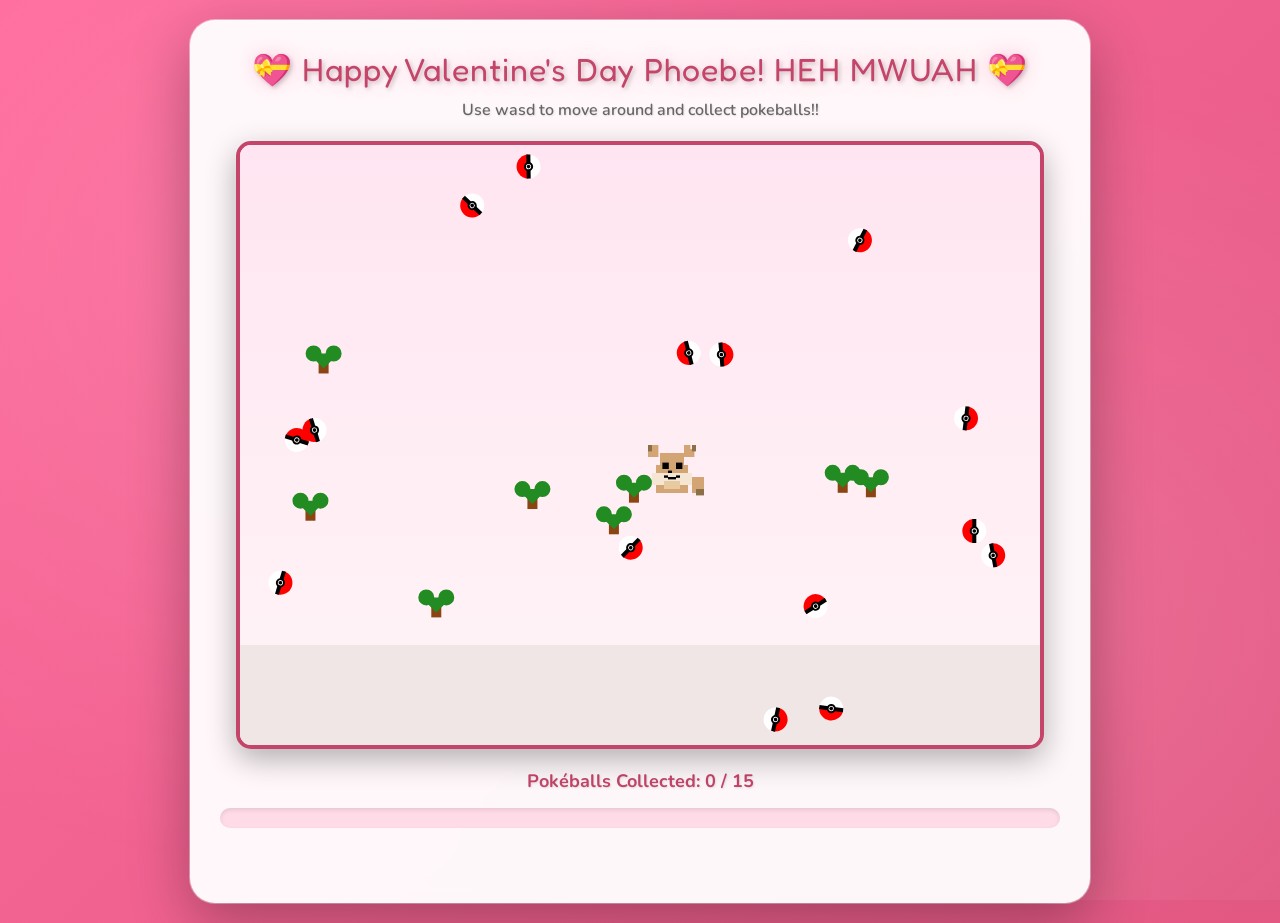
==== index.html @ c82a194d "yup copying code from other folder" ====
<!DOCTYPE html>
<html lang="en">
<head>
    <meta charset="UTF-8">
    <meta name="viewport" content="width=device-width, initial-scale=1.0">
    <title>💝 Happy Valentine's Day Phoebe!  💝</title>
    <link rel="preconnect" href="https://fonts.googleapis.com">
    <link rel="preconnect" href="https://fonts.gstatic.com" crossorigin>
    <link href="https://fonts.googleapis.com/css2?family=Fredoka+One&family=Nunito:wght@400;600;700&display=swap" rel="stylesheet">
    <link rel="stylesheet" href="vday.css">
</head>
<body>
    
    <div id="gameScreen" class="screen active">
        <div class="container">
            <div class="title">💝 Happy Valentine's Day Phoebe! HEH MWUAH 💝</div>
            <div class="instructions">Use wasd to move around and collect pokeballs!!</div>
            <canvas id="gameCanvas"></canvas>
            <div class="stats">
                <div>Pokéballs Collected: <span id="pokeballsCount">0</span> / <span id="totalPokeballs">15</span></div>
                <div class="progress-bar-container">
                    <div class="progress-bar" id="progressBar" style="width: 0%"></div>
                </div>
                <div class="message" id="message"></div>
            </div>
        </div>
    </div>

    <div id="questionScreen" class="screen">
        <div class="container question-container">
            <div class="question-title">will you be my valentine?</div>
            <div class="eevee-container">
                <canvas id="questionCanvas"></canvas>
            </div>
            <div class="button-container">
                <button id="yesButton" class="valentine-button yes-button">YES!!!</button>
                <button id="noButton" class="valentine-button no-button">No</button>
            </div>
        </div>
    </div>

    
    <div id="galleryScreen" class="screen">
        <div class="container gallery-container">
            <div class="gallery-title">💝 Our Memories Together 💝</div>
            <div id="photoGallery" class="photo-gallery">
                <!-- Photos will be added here  -->
                <div class="photo-placeholder">
                    <p>Add your photos here!</p>
                    <p class="photo-instructions">Place your images in a folder named "photos" and name them: photo1.jpg, photo2.jpg, etc.</p>
                </div>
            </div>
            <button id="backButton" class="valentine-button">Back to Game</button>
        </div>
    </div>

   
    <div id="sadScreen" class="screen">
        <div class="container sad-container">
            <div class="sad-title">Eevee is sad... /:</div>
            <div class="eevee-container">
                <canvas id="sadCanvas"></canvas>
            </div>
            <div class="sad-message">Maybe next time? </div>
            <button id="tryAgainButton" class="valentine-button">Try Again?</button>
        </div>
    </div>

    <script src="vday.js"></script>
</body>
</html>
---- vday.css ----
* {
    margin: 0;
    padding: 0;
    box-sizing: border-box;
}

body {
    font-family: 'Nunito', sans-serif;
    background: linear-gradient(135deg, #ff6b9d 0%, #c44569 50%, #ff8fab 100%);
    background-size: 400% 400%;
    animation: gradientShift 15s ease infinite;
    display: flex;
    justify-content: center;
    align-items: center;
    min-height: 100vh;
    padding: 20px;
    position: relative;
    overflow: hidden;
}

@keyframes gradientShift {
    0% { background-position: 0% 50%; }
    50% { background-position: 100% 50%; }
    100% { background-position: 0% 50%; }
}

/* Floating hearts background */
body::before {
    content: '';
    position: fixed;
    top: 0;
    left: 0;
    width: 100%;
    height: 100%;
    background-image: 
        radial-gradient(circle at 20% 30%, rgba(255, 255, 255, 0.1) 0%, transparent 50%),
        radial-gradient(circle at 80% 70%, rgba(255, 255, 255, 0.1) 0%, transparent 50%),
        radial-gradient(circle at 50% 50%, rgba(255, 255, 255, 0.05) 0%, transparent 50%);
    animation: float 20s ease-in-out infinite;
    pointer-events: none;
    z-index: 0;
}

@keyframes float {
    0%, 100% { transform: translateY(0px) rotate(0deg); }
    50% { transform: translateY(-20px) rotate(5deg); }
}

.screen {
    display: none;
    width: 100%;
    opacity: 0;
    transform: scale(0.9);
    transition: opacity 0.5s ease, transform 0.5s ease;
    position: relative;
    z-index: 1;
}

.screen.active {
    display: flex;
    justify-content: center;
    align-items: center;
    opacity: 1;
    transform: scale(1);
    animation: screenEnter 0.6s ease-out;
}

@keyframes screenEnter {
    0% {
        opacity: 0;
        transform: scale(0.95) translateY(20px);
    }
    100% {
        opacity: 1;
        transform: scale(1) translateY(0);
    }
}

.container {
    text-align: center;
    background: rgba(255, 255, 255, 0.95);
    padding: 30px;
    border-radius: 25px;
    box-shadow: 
        0 20px 60px rgba(0, 0, 0, 0.3),
        0 0 0 1px rgba(255, 255, 255, 0.5),
        inset 0 1px 0 rgba(255, 255, 255, 0.6);
    max-width: 900px;
    width: 100%;
    position: relative;
    backdrop-filter: blur(10px);
    animation: containerPulse 3s ease-in-out infinite;
    transition: transform 0.3s ease, box-shadow 0.3s ease;
}

.container:hover {
    transform: translateY(-5px);
    box-shadow: 
        0 25px 70px rgba(0, 0, 0, 0.4),
        0 0 0 1px rgba(255, 255, 255, 0.6),
        inset 0 1px 0 rgba(255, 255, 255, 0.7);
}

@keyframes containerPulse {
    0%, 100% { box-shadow: 0 20px 60px rgba(0, 0, 0, 0.3), 0 0 0 1px rgba(255, 255, 255, 0.5), inset 0 1px 0 rgba(255, 255, 255, 0.6); }
    50% { box-shadow: 0 25px 70px rgba(255, 107, 157, 0.4), 0 0 0 1px rgba(255, 255, 255, 0.6), inset 0 1px 0 rgba(255, 255, 255, 0.7); }
}

.title {
    font-family: 'Fredoka One', cursive;
    font-size: 32px;
    color: #c44569;
    margin-bottom: 10px;
    text-shadow: 
        2px 2px 4px rgba(0, 0, 0, 0.2),
        0 0 20px rgba(255, 107, 157, 0.3);
    font-weight: normal;
    letter-spacing: 1px;
    animation: titleGlow 2s ease-in-out infinite alternate;
    position: relative;
    display: inline-block;
}

@keyframes titleGlow {
    0% { text-shadow: 2px 2px 4px rgba(0, 0, 0, 0.2), 0 0 20px rgba(255, 107, 157, 0.3); }
    100% { text-shadow: 2px 2px 4px rgba(0, 0, 0, 0.2), 0 0 30px rgba(255, 107, 157, 0.6); }
}

.instructions {
    font-size: 16px;
    color: #666;
    margin-bottom: 20px;
    font-weight: 600;
    text-shadow: 1px 1px 2px rgba(0, 0, 0, 0.1);
    transition: all 0.3s ease;
    cursor: default;
}

.instructions:hover {
    color: #c44569;
    transform: scale(1.05);
}

#gameCanvas, #questionCanvas, #sadCanvas {
    border: 4px solid #c44569;
    border-radius: 15px;
    background: #fff5f7;
    display: block;
    margin: 0 auto;
    box-shadow: 
        0 10px 30px rgba(0, 0, 0, 0.3),
        0 0 0 2px rgba(255, 255, 255, 0.5),
        inset 0 0 20px rgba(255, 107, 157, 0.1);
    image-rendering: pixelated;
    image-rendering: crisp-edges;
    transition: transform 0.3s ease, box-shadow 0.3s ease;
    position: relative;
}

#gameCanvas:hover, #questionCanvas:hover, #sadCanvas:hover {
    transform: scale(1.02);
    box-shadow: 
        0 15px 40px rgba(0, 0, 0, 0.4),
        0 0 0 2px rgba(255, 255, 255, 0.6),
        inset 0 0 30px rgba(255, 107, 157, 0.2);
}

#questionCanvas, #sadCanvas {
    width: 200px;
    height: 200px;
}

.stats {
    margin-top: 20px;
    font-size: 18px;
    color: #c44569;
    font-weight: bold;
    text-shadow: 1px 1px 2px rgba(0, 0, 0, 0.1);
    animation: statsGlow 3s ease-in-out infinite;
}

@keyframes statsGlow {
    0%, 100% { text-shadow: 1px 1px 2px rgba(0, 0, 0, 0.1); }
    50% { text-shadow: 1px 1px 2px rgba(0, 0, 0, 0.1), 0 0 15px rgba(255, 107, 157, 0.4); }
}

.progress-bar-container {
    width: 100%;
    height: 20px;
    background: rgba(255, 107, 157, 0.2);
    border-radius: 10px;
    margin: 15px 0;
    overflow: hidden;
    box-shadow: inset 0 2px 4px rgba(0, 0, 0, 0.1);
}

.progress-bar {
    height: 100%;
    background: linear-gradient(90deg, #ff6b9d, #ff8fab, #ff6b9d);
    background-size: 200% 100%;
    border-radius: 10px;
    transition: width 0.5s ease;
    animation: progressShine 2s linear infinite;
    box-shadow: 0 0 10px rgba(255, 107, 157, 0.5);
}

@keyframes progressShine {
    0% { background-position: 0% 50%; }
    100% { background-position: 200% 50%; }
}

.message {
    margin-top: 15px;
    font-size: 18px;
    color: #ff6b9d;
    min-height: 30px;
    font-style: italic;
    font-weight: 600;
    text-shadow: 1px 1px 3px rgba(0, 0, 0, 0.1);
    animation: messagePop 0.5s ease-out;
}

@keyframes messagePop {
    0% {
        transform: scale(0.8);
        opacity: 0;
    }
    50% {
        transform: scale(1.1);
    }
    100% {
        transform: scale(1);
        opacity: 1;
    }
}

/* Question Screen */
.question-container {
    max-width: 600px;
}

.question-title {
    font-family: 'Fredoka One', cursive;
    font-size: 42px;
    color: #c44569;
    margin-bottom: 30px;
    text-shadow: 
        2px 2px 4px rgba(0, 0, 0, 0.2),
        0 0 25px rgba(255, 107, 157, 0.4);
    font-weight: normal;
    letter-spacing: 1px;
    animation: questionPulse 2s ease-in-out infinite;
    position: relative;
}

@keyframes questionPulse {
    0%, 100% {
        transform: scale(1);
        text-shadow: 2px 2px 4px rgba(0, 0, 0, 0.2), 0 0 25px rgba(255, 107, 157, 0.4);
    }
    50% {
        transform: scale(1.05);
        text-shadow: 2px 2px 4px rgba(0, 0, 0, 0.2), 0 0 35px rgba(255, 107, 157, 0.6);
    }
}

.pikachu-container, .eevee-container {
    margin: 30px 0;
    animation: bounce 2s ease-in-out infinite;
}

@keyframes bounce {
    0%, 100% { transform: translateY(0); }
    50% { transform: translateY(-10px); }
}

.button-container {
    display: flex;
    gap: 20px;
    justify-content: center;
    margin-top: 30px;
}

.valentine-button {
    font-family: 'Fredoka One', cursive;
    font-size: 24px;
    padding: 15px 40px;
    border: none;
    border-radius: 20px;
    cursor: pointer;
    font-weight: normal;
    letter-spacing: 1px;
    transition: all 0.3s cubic-bezier(0.68, -0.55, 0.265, 1.55);
    box-shadow: 
        0 8px 20px rgba(0, 0, 0, 0.2),
        0 0 0 2px rgba(255, 255, 255, 0.3);
    position: relative;
    overflow: hidden;
}

.valentine-button::before {
    content: '';
    position: absolute;
    top: 50%;
    left: 50%;
    width: 0;
    height: 0;
    border-radius: 50%;
    background: rgba(255, 255, 255, 0.3);
    transform: translate(-50%, -50%);
    transition: width 0.6s, height 0.6s;
}

.valentine-button:hover::before {
    width: 300px;
    height: 300px;
}

.valentine-button:active {
    transform: scale(0.95);
}

.yes-button {
    background: linear-gradient(135deg, #ff6b9d, #ff8fab, #ff6b9d);
    background-size: 200% 200%;
    color: white;
    animation: buttonGradient 3s ease infinite;
    text-shadow: 1px 1px 2px rgba(0, 0, 0, 0.2);
}

@keyframes buttonGradient {
    0%, 100% { background-position: 0% 50%; }
    50% { background-position: 100% 50%; }
}

.yes-button:hover {
    transform: scale(1.15) translateY(-3px);
    box-shadow: 
        0 12px 30px rgba(255, 107, 157, 0.5),
        0 0 0 3px rgba(255, 255, 255, 0.4),
        0 0 30px rgba(255, 107, 157, 0.6);
}

.no-button {
    background: linear-gradient(135deg, #ccc, #999, #ccc);
    background-size: 200% 200%;
    color: white;
    animation: buttonGradient 3s ease infinite;
}

.no-button:hover {
    transform: scale(1.1) translateY(-2px);
    box-shadow: 
        0 10px 25px rgba(0, 0, 0, 0.3),
        0 0 0 3px rgba(255, 255, 255, 0.3);
}

/* Gallery Screen */
.gallery-container {
    max-width: 1000px;
}

.gallery-title {
    font-family: 'Fredoka One', cursive;
    font-size: 36px;
    color: #c44569;
    margin-bottom: 30px;
    text-shadow: 2px 2px 4px rgba(0, 0, 0, 0.2);
    font-weight: normal;
    letter-spacing: 1px;
}

.photo-gallery {
    display: grid;
    grid-template-columns: repeat(auto-fit, minmax(250px, 1fr));
    gap: 20px;
    margin: 30px 0;
}

.photo-gallery img {
    width: 100%;
    height: 250px;
    object-fit: cover;
    border-radius: 15px;
    box-shadow: 
        0 8px 20px rgba(0, 0, 0, 0.2),
        0 0 0 2px rgba(255, 255, 255, 0.5);
    transition: all 0.4s cubic-bezier(0.68, -0.55, 0.265, 1.55);
    cursor: pointer;
    position: relative;
}

.photo-gallery img:hover {
    transform: scale(1.08) translateY(-5px) rotate(2deg);
    box-shadow: 
        0 15px 35px rgba(255, 107, 157, 0.4),
        0 0 0 3px rgba(255, 255, 255, 0.6),
        0 0 30px rgba(255, 107, 157, 0.3);
    z-index: 10;
}

.photo-placeholder {
    grid-column: 1 / -1;
    padding: 40px;
    background: linear-gradient(135deg, #f0f0f0, #e8e8e8);
    border-radius: 15px;
    color: #666;
    box-shadow: inset 0 2px 10px rgba(0, 0, 0, 0.1);
    border: 2px dashed #c44569;
    animation: placeholderPulse 3s ease-in-out infinite;
}

@keyframes placeholderPulse {
    0%, 100% { border-color: #c44569; }
    50% { border-color: #ff6b9d; }
}

.photo-instructions {
    font-size: 14px;
    margin-top: 10px;
    color: #999;
}

/* Sad Screen */
.sad-container {
    max-width: 600px;
}

.sad-title {
    font-family: 'Fredoka One', cursive;
    font-size: 36px;
    color: #c44569;
    margin-bottom: 20px;
    text-shadow: 2px 2px 4px rgba(0, 0, 0, 0.2);
    font-weight: normal;
    letter-spacing: 1px;
}

.sad-message {
    font-size: 24px;
    color: #666;
    margin: 20px 0;
    animation: sadPulse 2s ease-in-out infinite;
}

@keyframes sadPulse {
    0%, 100% { opacity: 0.8; }
    50% { opacity: 1; }
}
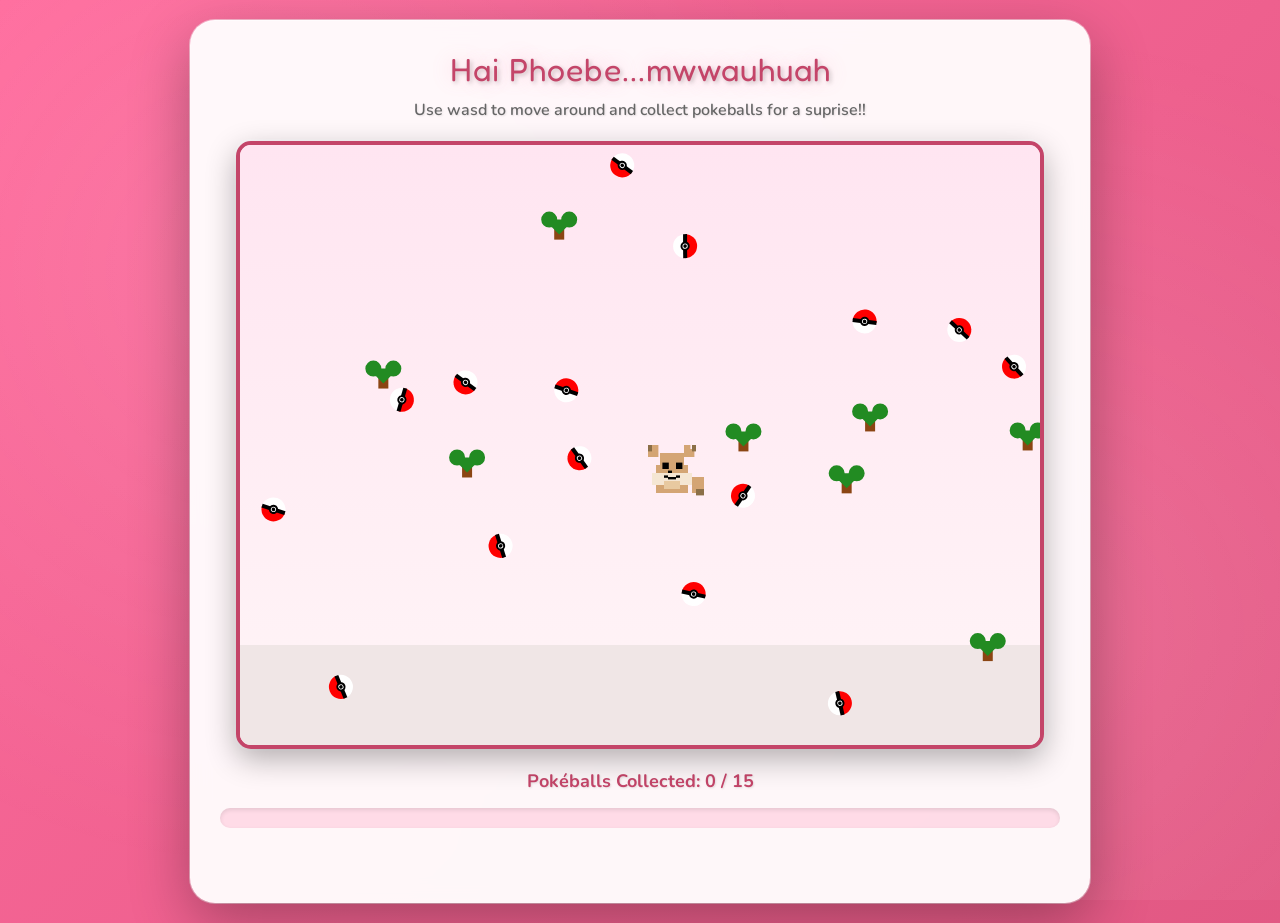
==== commit 92adc333: "Q2 yYYYA" ====
--- a/index.html
+++ b/index.html
@@ -3,7 +3,7 @@
 <head>
     <meta charset="UTF-8">
     <meta name="viewport" content="width=device-width, initial-scale=1.0">
-    <title>💝 Happy Valentine's Day Phoebe!  💝</title>
+    <title> Hai Phoebe...mwwauhuah  </title>
     <link rel="preconnect" href="https://fonts.googleapis.com">
     <link rel="preconnect" href="https://fonts.gstatic.com" crossorigin>
     <link href="https://fonts.googleapis.com/css2?family=Fredoka+One&family=Nunito:wght@400;600;700&display=swap" rel="stylesheet">
@@ -13,8 +13,8 @@
     
     <div id="gameScreen" class="screen active">
         <div class="container">
-            <div class="title">💝 Happy Valentine's Day Phoebe! HEH MWUAH 💝</div>
-            <div class="instructions">Use wasd to move around and collect pokeballs!!</div>
+            <div class="title"> Hai Phoebe...mwwauhuah</div>
+            <div class="instructions">Use wasd to move around and collect pokeballs for a suprise!!</div>
             <canvas id="gameCanvas"></canvas>
             <div class="stats">
                 <div>Pokéballs Collected: <span id="pokeballsCount">0</span> / <span id="totalPokeballs">15</span></div>
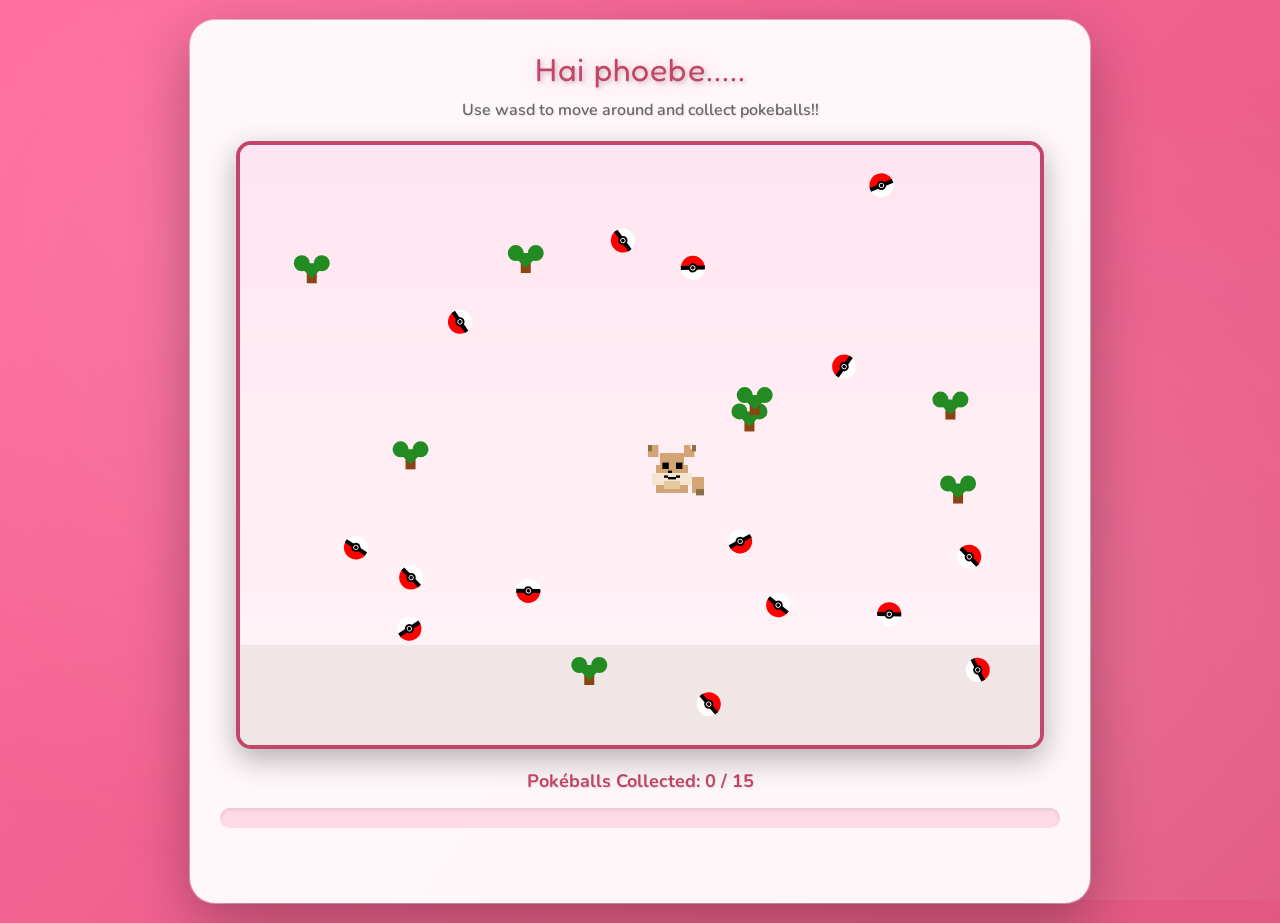
==== commit 7413383a: "Update index.html" ====
--- a/index.html
+++ b/index.html
@@ -3,7 +3,7 @@
 <head>
     <meta charset="UTF-8">
     <meta name="viewport" content="width=device-width, initial-scale=1.0">
-    <title> Hai Phoebe...mwwauhuah  </title>
+    <title>Hai phoebe...</title>
     <link rel="preconnect" href="https://fonts.googleapis.com">
     <link rel="preconnect" href="https://fonts.gstatic.com" crossorigin>
     <link href="https://fonts.googleapis.com/css2?family=Fredoka+One&family=Nunito:wght@400;600;700&display=swap" rel="stylesheet">
@@ -13,8 +13,8 @@
     
     <div id="gameScreen" class="screen active">
         <div class="container">
-            <div class="title"> Hai Phoebe...mwwauhuah</div>
-            <div class="instructions">Use wasd to move around and collect pokeballs for a suprise!!</div>
+            <div class="title"> Hai phoebe.....</div>
+            <div class="instructions">Use wasd to move around and collect pokeballs!!</div>
             <canvas id="gameCanvas"></canvas>
             <div class="stats">
                 <div>Pokéballs Collected: <span id="pokeballsCount">0</span> / <span id="totalPokeballs">15</span></div>
@@ -42,7 +42,7 @@
     
     <div id="galleryScreen" class="screen">
         <div class="container gallery-container">
-            <div class="gallery-title">💝 Our Memories Together 💝</div>
+            <div class="gallery-title">YAY SHE SAID YES GF!</div>
             <div id="photoGallery" class="photo-gallery">
                 <!-- Photos will be added here  -->
                 <div class="photo-placeholder">
@@ -61,11 +61,19 @@
             <div class="eevee-container">
                 <canvas id="sadCanvas"></canvas>
             </div>
-            <div class="sad-message">Maybe next time? </div>
+            <div class="sad-message"> eevees heart aches... </div>
             <button id="tryAgainButton" class="valentine-button">Try Again?</button>
         </div>
     </div>
 
+    <!-- Audio element for gallery music -->
+    <audio id="galleryMusic" loop preload="auto" crossorigin="anonymous">
+        <source src="music.mp3" type="audio/mpeg">
+        <source src="music.ogg" type="audio/ogg">
+        Your browser does not support the audio element.
+    </audio>
+
     <script src="vday.js"></script>
 </body>
 </html>
+
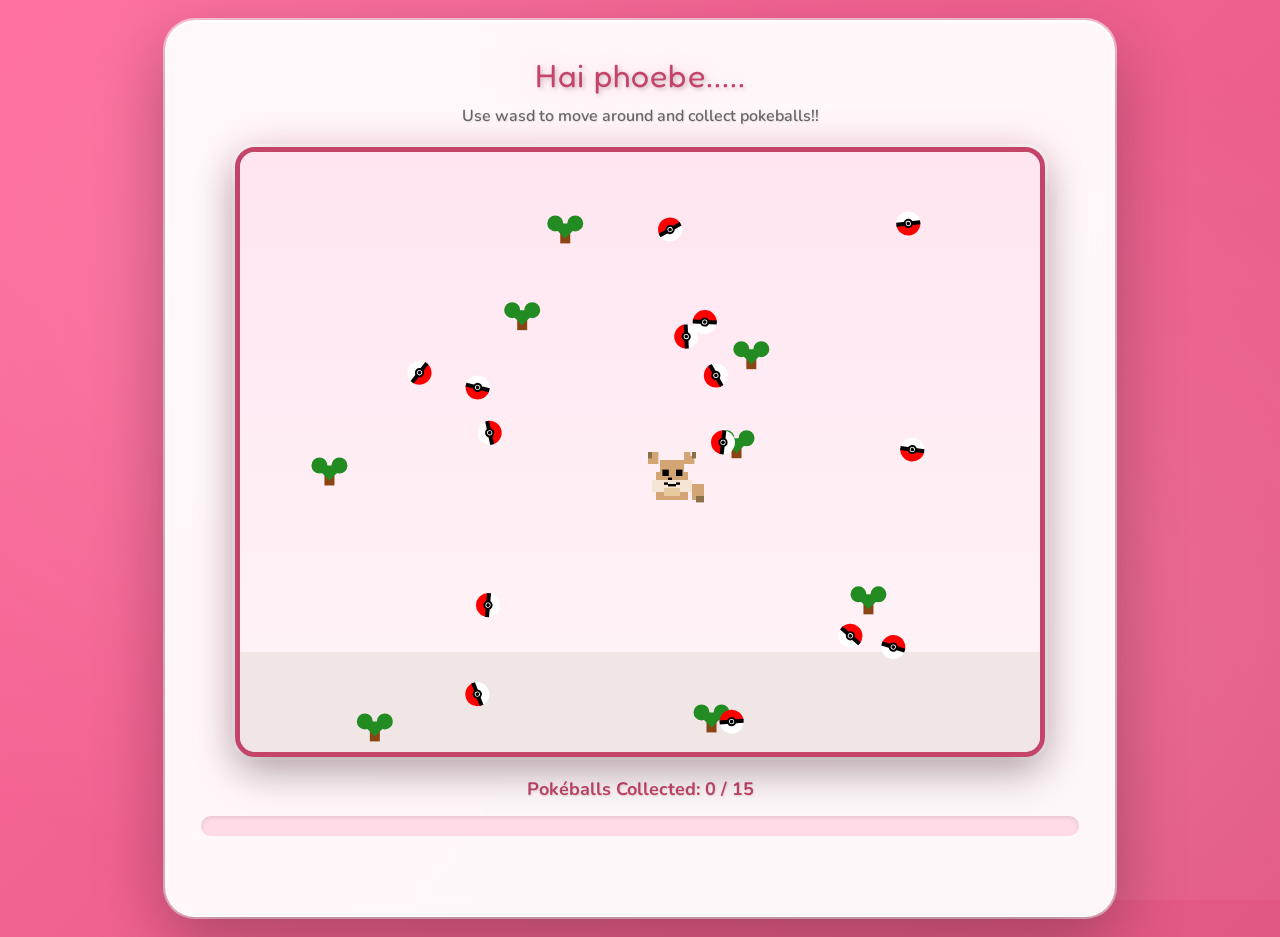
==== commit 39973f8b: "Add images to photo gallery in index.html" ====
--- a/index.html
+++ b/index.html
@@ -44,11 +44,17 @@
         <div class="container gallery-container">
             <div class="gallery-title">YAY SHE SAID YES GF!</div>
             <div id="photoGallery" class="photo-gallery">
-                <!-- Photos will be added here  -->
-                <div class="photo-placeholder">
-                    <p>Add your photos here!</p>
-                    <p class="photo-instructions">Place your images in a folder named "photos" and name them: photo1.jpg, photo2.jpg, etc.</p>
-                </div>
+                <img src="photos/Screenshot%202026-02-04%20220107.png" alt="Photo 1" class="gallery-photo">
+                <img src="photos/Screenshot%202026-02-04%20220440.png" alt="Photo 2" class="gallery-photo">
+                <img src="photos/Screenshot%202026-02-04%20220452.png" alt="Photo 3" class="gallery-photo">
+                <img src="photos/Screenshot%202026-02-04%20220500.png" alt="Photo 4" class="gallery-photo">
+                <img src="photos/Screenshot%202026-02-04%20220507.png" alt="Photo 5" class="gallery-photo">
+                <img src="photos/Screenshot%202026-02-04%20220513.png" alt="Photo 6" class="gallery-photo">
+                <img src="photos/Screenshot%202026-02-04%20220518.png" alt="Photo 7" class="gallery-photo">
+                <img src="photos/Screenshot%202026-02-04%20220524.png" alt="Photo 8" class="gallery-photo">
+                <img src="photos/Screenshot%202026-02-04%20220531.png" alt="Photo 9" class="gallery-photo">
+                <img src="photos/Screenshot%202026-02-04%20220537.png" alt="Photo 10" class="gallery-photo">
+                <img src="photos/Screenshot%202026-02-04%20220543.png" alt="Photo 11" class="gallery-photo">
             </div>
             <button id="backButton" class="valentine-button">Back to Game</button>
         </div>
--- a/vday.css
+++ b/vday.css
@@ -11,11 +11,12 @@
     animation: gradientShift 15s ease infinite;
     display: flex;
     justify-content: center;
-    align-items: center;
+    align-items: flex-start;
     min-height: 100vh;
     padding: 20px;
     position: relative;
-    overflow: hidden;
+    overflow-y: auto;
+    overflow-x: hidden;
 }
 
 @keyframes gradientShift {
@@ -65,6 +66,13 @@
     animation: screenEnter 0.6s ease-out;
 }
 
+/* Gallery screen allows scrolling */
+#galleryScreen.active {
+    align-items: flex-start;
+    min-height: 100vh;
+    padding: 20px 0;
+}
+
 @keyframes screenEnter {
     0% {
         opacity: 0;
@@ -79,18 +87,20 @@
 .container {
     text-align: center;
     background: rgba(255, 255, 255, 0.95);
-    padding: 30px;
-    border-radius: 25px;
-    box-shadow: 
-        0 20px 60px rgba(0, 0, 0, 0.3),
-        0 0 0 1px rgba(255, 255, 255, 0.5),
-        inset 0 1px 0 rgba(255, 255, 255, 0.6);
-    max-width: 900px;
-    width: 100%;
-    position: relative;
-    backdrop-filter: blur(10px);
+    padding: 35px;
+    border-radius: 30px;
+    box-shadow: 
+        0 25px 70px rgba(0, 0, 0, 0.3),
+        0 0 0 2px rgba(255, 255, 255, 0.6),
+        inset 0 2px 0 rgba(255, 255, 255, 0.7),
+        0 0 50px rgba(255, 107, 157, 0.2);
+    max-width: 950px;
+    width: 100%;
+    position: relative;
+    backdrop-filter: blur(15px);
     animation: containerPulse 3s ease-in-out infinite;
     transition: transform 0.3s ease, box-shadow 0.3s ease;
+    border: 1px solid rgba(255, 255, 255, 0.3);
 }
 
 .container:hover {
@@ -142,15 +152,16 @@
 }
 
 #gameCanvas, #questionCanvas, #sadCanvas {
-    border: 4px solid #c44569;
-    border-radius: 15px;
-    background: #fff5f7;
+    border: 5px solid #c44569;
+    border-radius: 20px;
+    background: linear-gradient(135deg, #fff5f7 0%, #ffe5f1 100%);
     display: block;
     margin: 0 auto;
     box-shadow: 
-        0 10px 30px rgba(0, 0, 0, 0.3),
-        0 0 0 2px rgba(255, 255, 255, 0.5),
-        inset 0 0 20px rgba(255, 107, 157, 0.1);
+        0 15px 40px rgba(0, 0, 0, 0.3),
+        0 0 0 3px rgba(255, 255, 255, 0.6),
+        inset 0 0 30px rgba(255, 107, 157, 0.15),
+        0 0 40px rgba(255, 107, 157, 0.2);
     image-rendering: pixelated;
     image-rendering: crisp-edges;
     transition: transform 0.3s ease, box-shadow 0.3s ease;
@@ -358,6 +369,8 @@
 /* Gallery Screen */
 .gallery-container {
     max-width: 1000px;
+    width: 100%;
+    margin: 0 auto;
 }
 
 .gallery-title {
@@ -372,31 +385,38 @@
 
 .photo-gallery {
     display: grid;
-    grid-template-columns: repeat(auto-fit, minmax(250px, 1fr));
-    gap: 20px;
-    margin: 30px 0;
+    grid-template-columns: repeat(auto-fill, minmax(300px, 1fr));
+    gap: 30px;
+    margin: 40px 0;
+    padding: 20px;
+    justify-items: center;
 }
 
 .photo-gallery img {
     width: 100%;
-    height: 250px;
+    max-width: 400px;
+    height: 350px;
     object-fit: cover;
-    border-radius: 15px;
-    box-shadow: 
-        0 8px 20px rgba(0, 0, 0, 0.2),
-        0 0 0 2px rgba(255, 255, 255, 0.5);
-    transition: all 0.4s cubic-bezier(0.68, -0.55, 0.265, 1.55);
+    border-radius: 20px;
+    box-shadow: 
+        0 10px 30px rgba(0, 0, 0, 0.25),
+        0 0 0 3px rgba(255, 255, 255, 0.6),
+        inset 0 0 20px rgba(255, 107, 157, 0.1);
+    transition: all 0.5s cubic-bezier(0.34, 1.56, 0.64, 1);
     cursor: pointer;
-    position: relative;
+    display: block;
+    background: rgba(255, 255, 255, 0.1);
+    backdrop-filter: blur(5px);
 }
 
 .photo-gallery img:hover {
-    transform: scale(1.08) translateY(-5px) rotate(2deg);
-    box-shadow: 
-        0 15px 35px rgba(255, 107, 157, 0.4),
-        0 0 0 3px rgba(255, 255, 255, 0.6),
-        0 0 30px rgba(255, 107, 157, 0.3);
+    transform: scale(1.08) translateY(-12px) rotate(2deg);
+    box-shadow: 
+        0 20px 50px rgba(255, 107, 157, 0.5),
+        0 0 0 4px rgba(255, 255, 255, 0.8),
+        0 0 40px rgba(255, 107, 157, 0.4);
     z-index: 10;
+    border-radius: 25px;
 }
 
 .photo-placeholder {
